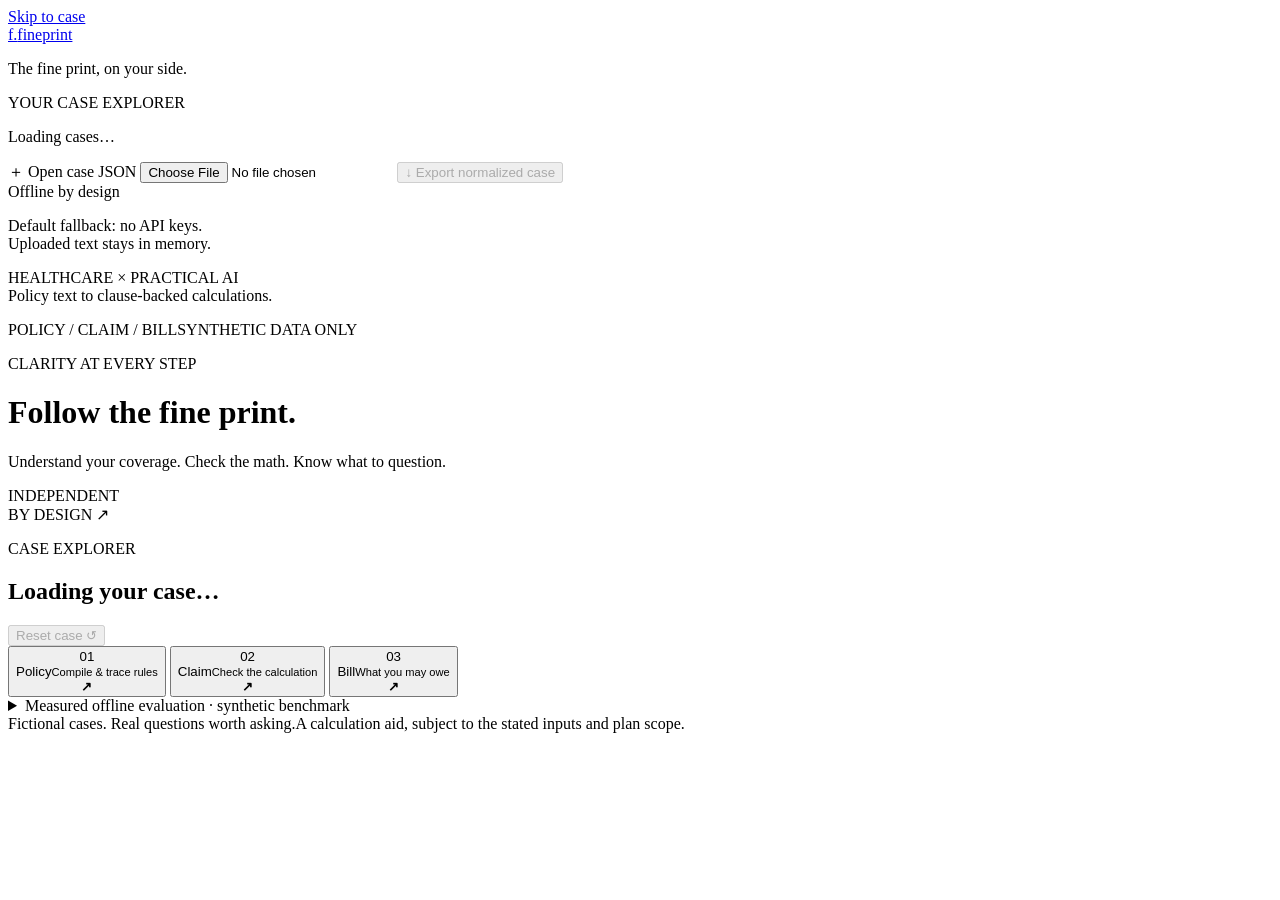
==== fineprint/static/index.html @ 20ce5488 "feat: guide policy upload through source evidence, claim differences and bill reconciliation" ====
<!doctype html>
<html lang="en">
<head>
  <meta charset="utf-8">
  <meta name="viewport" content="width=device-width, initial-scale=1">
  <meta name="description" content="Connect policy terms, an independent claim calculation, and the final medical bill.">
  <title>Fineprint · Follow the fine print</title>
  <link rel="stylesheet" href="/styles.css">
  <script src="/app.js" defer></script>
</head>
<body>
  <a class="skip-link" href="#main">Skip to case</a>
  <aside class="sidebar">
    <a class="brand" href="/" aria-label="Fineprint home"><span class="brand-mark">f.</span>fineprint</a>
    <p class="brand-caption">The fine print, on your side.</p>
    <div class="sidebar-label">YOUR CASE EXPLORER</div>
    <nav id="case-list" aria-label="Synthetic cases"><p>Loading cases…</p></nav>
    <div class="sidebar-tools">
      <label class="import-button" for="import-file">＋ Open case JSON</label>
      <input id="import-file" type="file" accept=".json,application/json">
      <button id="download" class="sidebar-button" disabled>↓ Export normalized case</button>
    </div>
    <div class="sidebar-note"><span class="offline-dot"></span> Offline by design<p>Default fallback: no API keys.<br>Uploaded text stays in memory.</p></div>
    <p class="sidebar-footer">HEALTHCARE × PRACTICAL AI<br><span>Policy text to clause-backed calculations.</span></p>
  </aside>
  <div class="workspace">
    <header class="topbar"><span>POLICY <span class="muted">/</span> CLAIM <span class="muted">/</span> BILL</span><span id="data-badge" class="badge">SYNTHETIC DATA ONLY</span></header>
    <main id="main" tabindex="-1">
      <div id="error" class="error-banner" role="alert" hidden></div>
      <p id="status" class="sr-only" role="status" aria-live="polite"></p>
      <div class="intro"><div><p class="eyebrow">CLARITY AT EVERY STEP</p><h1>Follow the fine print<span>.</span></h1><p class="intro-copy">Understand your coverage. Check the math. Know what to question.</p></div><span class="edition">INDEPENDENT<br>BY DESIGN ↗</span></div>
      <section class="case-heading" aria-label="Current case"><div><p id="insurer" class="eyebrow">CASE EXPLORER</p><h2 id="case-title">Loading your case…</h2><p id="case-summary" class="muted"></p></div><button id="reset" class="text-button" disabled>Reset case ↺</button></section>
      <div class="steps" role="tablist" aria-label="Case workflow">
        <button id="tab-policy" role="tab" aria-selected="true" aria-controls="panel-policy" data-step="policy"><span>01</span><div>Policy<small>Compile & trace rules</small></div><b>↗</b></button>
        <button id="tab-claim" role="tab" aria-selected="false" aria-controls="panel-claim" tabindex="-1" data-step="claim"><span>02</span><div>Claim<small>Check the calculation</small></div><b>↗</b></button>
        <button id="tab-bill" role="tab" aria-selected="false" aria-controls="panel-bill" tabindex="-1" data-step="bill"><span>03</span><div>Bill<small>What you may owe</small></div><b>↗</b></button>
      </div>
      <div id="validation"></div>
      <section id="panel-policy" role="tabpanel" aria-labelledby="tab-policy"></section>
      <section id="panel-claim" role="tabpanel" aria-labelledby="tab-claim" hidden></section>
      <section id="panel-bill" role="tabpanel" aria-labelledby="tab-bill" hidden></section>
      <section class="card" id="evaluation"><details><summary>Measured offline evaluation · synthetic benchmark</summary><p class="form-help">Run the frozen fallback against seen and held-out insurer documents, including unsupported formats. Results are measured locally.</p><button id="load-metrics" class="secondary-button">Run offline evaluation</button><div id="metrics-results"></div></details></section>
      <footer class="page-footer"><span>Fictional cases. Real questions worth asking.</span><span>A calculation aid, subject to the stated inputs and plan scope.</span></footer>
    </main>
  </div>
</body>
</html>
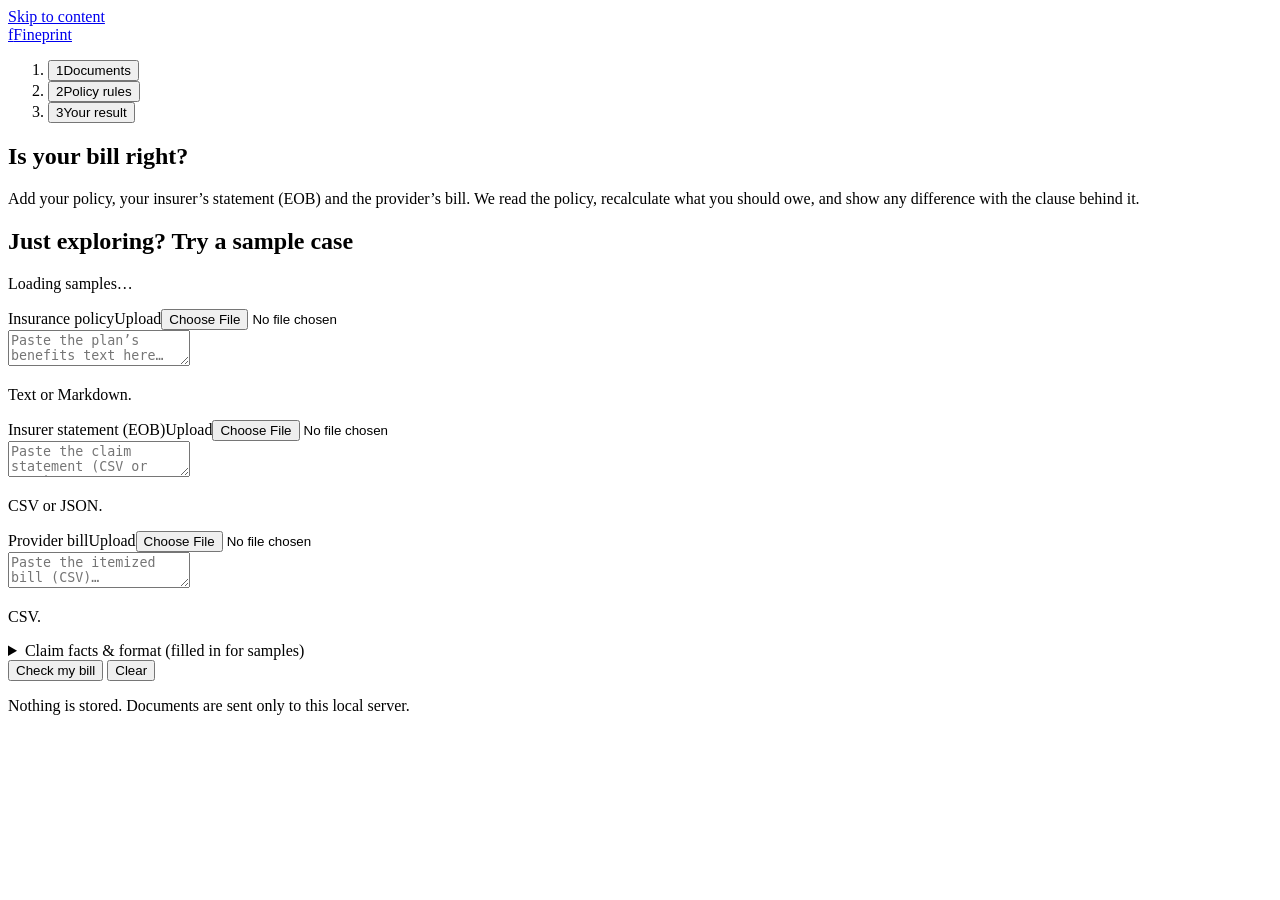
==== commit 05990c70: "Redesign web app as a three-step flow: documents, policy rules, result Adds /api/status, /api/sample" ====
--- a/fineprint/static/index.html
+++ b/fineprint/static/index.html
@@ -3,45 +3,113 @@
 <head>
   <meta charset="utf-8">
   <meta name="viewport" content="width=device-width, initial-scale=1">
-  <meta name="description" content="Connect policy terms, an independent claim calculation, and the final medical bill.">
-  <title>Fineprint · Follow the fine print</title>
+  <meta name="description" content="Check your medical bill against your insurance policy, clause by clause.">
+  <title>Fineprint · Check what you really owe</title>
   <link rel="stylesheet" href="/styles.css">
   <script src="/app.js" defer></script>
 </head>
 <body>
-  <a class="skip-link" href="#main">Skip to case</a>
-  <aside class="sidebar">
-    <a class="brand" href="/" aria-label="Fineprint home"><span class="brand-mark">f.</span>fineprint</a>
-    <p class="brand-caption">The fine print, on your side.</p>
-    <div class="sidebar-label">YOUR CASE EXPLORER</div>
-    <nav id="case-list" aria-label="Synthetic cases"><p>Loading cases…</p></nav>
-    <div class="sidebar-tools">
-      <label class="import-button" for="import-file">＋ Open case JSON</label>
-      <input id="import-file" type="file" accept=".json,application/json">
-      <button id="download" class="sidebar-button" disabled>↓ Export normalized case</button>
-    </div>
-    <div class="sidebar-note"><span class="offline-dot"></span> Offline by design<p>Default fallback: no API keys.<br>Uploaded text stays in memory.</p></div>
-    <p class="sidebar-footer">HEALTHCARE × PRACTICAL AI<br><span>Policy text to clause-backed calculations.</span></p>
-  </aside>
-  <div class="workspace">
-    <header class="topbar"><span>POLICY <span class="muted">/</span> CLAIM <span class="muted">/</span> BILL</span><span id="data-badge" class="badge">SYNTHETIC DATA ONLY</span></header>
-    <main id="main" tabindex="-1">
-      <div id="error" class="error-banner" role="alert" hidden></div>
-      <p id="status" class="sr-only" role="status" aria-live="polite"></p>
-      <div class="intro"><div><p class="eyebrow">CLARITY AT EVERY STEP</p><h1>Follow the fine print<span>.</span></h1><p class="intro-copy">Understand your coverage. Check the math. Know what to question.</p></div><span class="edition">INDEPENDENT<br>BY DESIGN ↗</span></div>
-      <section class="case-heading" aria-label="Current case"><div><p id="insurer" class="eyebrow">CASE EXPLORER</p><h2 id="case-title">Loading your case…</h2><p id="case-summary" class="muted"></p></div><button id="reset" class="text-button" disabled>Reset case ↺</button></section>
-      <div class="steps" role="tablist" aria-label="Case workflow">
-        <button id="tab-policy" role="tab" aria-selected="true" aria-controls="panel-policy" data-step="policy"><span>01</span><div>Policy<small>Compile & trace rules</small></div><b>↗</b></button>
-        <button id="tab-claim" role="tab" aria-selected="false" aria-controls="panel-claim" tabindex="-1" data-step="claim"><span>02</span><div>Claim<small>Check the calculation</small></div><b>↗</b></button>
-        <button id="tab-bill" role="tab" aria-selected="false" aria-controls="panel-bill" tabindex="-1" data-step="bill"><span>03</span><div>Bill<small>What you may owe</small></div><b>↗</b></button>
+  <a class="skip" href="#main">Skip to content</a>
+  <header class="top">
+    <a class="brand" href="/" aria-label="Fineprint, start over"><span class="mark" aria-hidden="true">f</span>Fineprint</a>
+    <ol class="steps" id="steps" aria-label="Progress">
+      <li><button type="button" data-step="1"><span class="n">1</span>Documents</button></li>
+      <li><button type="button" data-step="2"><span class="n">2</span>Policy rules</button></li>
+      <li><button type="button" data-step="3"><span class="n">3</span>Your result</button></li>
+    </ol>
+    <span class="badge" id="provider-badge" hidden></span>
+  </header>
+
+  <main id="main" tabindex="-1">
+    <div id="banner" role="alert" hidden></div>
+
+    <!-- Step 1 -->
+    <section id="step-1" class="step" aria-labelledby="h1-title">
+      <div class="intro">
+        <h1 id="h1-title">Is your bill right?</h1>
+        <p class="lede">Add your policy, your insurer’s statement (EOB) and the provider’s bill. We read the policy, recalculate what you should owe, and show any difference with the clause behind it.</p>
       </div>
-      <div id="validation"></div>
-      <section id="panel-policy" role="tabpanel" aria-labelledby="tab-policy"></section>
-      <section id="panel-claim" role="tabpanel" aria-labelledby="tab-claim" hidden></section>
-      <section id="panel-bill" role="tabpanel" aria-labelledby="tab-bill" hidden></section>
-      <section class="card" id="evaluation"><details><summary>Measured offline evaluation · synthetic benchmark</summary><p class="form-help">Run the frozen fallback against seen and held-out insurer documents, including unsupported formats. Results are measured locally.</p><button id="load-metrics" class="secondary-button">Run offline evaluation</button><div id="metrics-results"></div></details></section>
-      <footer class="page-footer"><span>Fictional cases. Real questions worth asking.</span><span>A calculation aid, subject to the stated inputs and plan scope.</span></footer>
-    </main>
-  </div>
+      <div class="samples" aria-labelledby="samples-title">
+        <h2 id="samples-title" class="eyebrow">Just exploring? Try a sample case</h2>
+        <div id="sample-list" class="sample-list"><p class="muted">Loading samples…</p></div>
+      </div>
+      <form id="doc-form" novalidate>
+        <div class="docs">
+          <div class="doc"><div class="doc-head"><label for="in-policy">Insurance policy</label><label class="file" for="file-policy">Upload<input id="file-policy" type="file" accept=".txt,.md,text/plain,text/markdown" data-target="in-policy"></label></div>
+            <textarea id="in-policy" spellcheck="false" placeholder="Paste the plan’s benefits text here…" aria-describedby="hint-policy"></textarea><p id="hint-policy" class="hint">Text or Markdown. <span class="count" data-count="in-policy"></span></p></div>
+          <div class="doc"><div class="doc-head"><label for="in-eob">Insurer statement (EOB)</label><label class="file" for="file-eob">Upload<input id="file-eob" type="file" accept=".csv,.json,.txt,text/csv,application/json,text/plain" data-target="in-eob"></label></div>
+            <textarea id="in-eob" spellcheck="false" placeholder="Paste the claim statement (CSV or JSON)…" aria-describedby="hint-eob"></textarea><p id="hint-eob" class="hint">CSV or JSON. <span class="count" data-count="in-eob"></span></p></div>
+          <div class="doc"><div class="doc-head"><label for="in-bill">Provider bill</label><label class="file" for="file-bill">Upload<input id="file-bill" type="file" accept=".csv,.txt,text/csv,text/plain" data-target="in-bill"></label></div>
+            <textarea id="in-bill" spellcheck="false" placeholder="Paste the itemized bill (CSV)…" aria-describedby="hint-bill"></textarea><p id="hint-bill" class="hint">CSV. <span class="count" data-count="in-bill"></span></p></div>
+        </div>
+        <details class="facts">
+          <summary>Claim facts &amp; format <span class="muted">(filled in for samples)</span></summary>
+          <p class="hint">Details a statement may not spell out: prior deductible spending, contracted prices and IDs. JSON.</p>
+          <label for="in-format" class="inline">EOB format</label>
+          <select id="in-format"><option value="aurora-csv-v1">CSV claim table</option><option value="mosaic-ledger-v1">JSON claim ledger</option></select>
+          <label for="in-facts" class="inline block">Facts (JSON)</label>
+          <textarea id="in-facts" class="facts-text" spellcheck="false" placeholder='{"claim_context": {...}, "bill_context": {...}, "allowed_evidence": {...}}'></textarea>
+        </details>
+        <div class="actions">
+          <button class="btn primary" type="submit" id="check-btn">Check my bill</button>
+          <button class="btn ghost" type="button" id="clear-btn">Clear</button>
+          <p class="privacy">Nothing is stored. Documents are sent only to this local server.</p>
+        </div>
+      </form>
+    </section>
+
+    <!-- Loading -->
+    <section id="loading" class="step" hidden aria-live="polite">
+      <div class="loading" role="status"><span class="spinner" aria-hidden="true"></span><p id="loading-text">Reading your policy…</p></div>
+    </section>
+
+    <!-- Step 2 -->
+    <section id="step-2" class="step" hidden aria-labelledby="h2-title">
+      <div class="step-head">
+        <div><h1 id="h2-title">What we read in your policy</h1>
+          <p class="lede">Each rule below was taken from a passage of your policy. Select a rule to see exactly where.</p></div>
+        <div id="backend-card" class="backend"></div>
+      </div>
+      <div id="unresolved" class="unresolved" hidden></div>
+      <div class="split">
+        <div class="rules" id="rules" aria-label="Compiled rules"></div>
+        <aside class="source" aria-label="Policy text">
+          <div class="source-head"><h2>Your policy</h2><span id="source-legend" class="legend"></span></div>
+          <div id="source-text" class="source-text" tabindex="0" role="region" aria-label="Policy text with highlighted source clauses"></div>
+        </aside>
+      </div>
+      <div class="actions sticky">
+        <button class="btn ghost" type="button" data-go="1">← Edit documents</button>
+        <button class="btn primary" type="button" data-go="3" id="to-result">See my result →</button>
+      </div>
+    </section>
+
+    <!-- Step 3 -->
+    <section id="step-3" class="step" hidden aria-labelledby="verdict-title">
+      <div id="verdict" class="verdict"></div>
+      <div id="figures" class="figures"></div>
+      <div id="assumptions"></div>
+      <div class="lines-head"><h2>Line by line</h2><div id="scenario-pick"></div></div>
+      <div id="lines" class="lines"></div>
+      <div class="export" id="export">
+        <h2>Take it with you</h2>
+        <p class="muted">A plain summary to bring to your insurer or the billing office.</p>
+        <div class="export-btns">
+          <button class="btn" type="button" id="copy-btn">Copy summary</button>
+          <button class="btn" type="button" id="dl-md">Download .md</button>
+          <button class="btn" type="button" id="dl-json">Download JSON</button>
+          <button class="btn" type="button" id="print-btn">Print / PDF</button>
+        </div>
+        <p id="copy-status" class="muted" role="status"></p>
+        <p class="fine">Fineprint does not give legal or medical advice. A difference is a question to ask, not a reason to withhold payment. Calculations are deterministic; the policy reader may make mistakes, so check the cited clauses.</p>
+      </div>
+      <div class="actions sticky"><button class="btn ghost" type="button" data-go="2">← Policy rules</button><button class="btn" type="button" id="restart">Start over</button></div>
+    </section>
+  </main>
+
+  <dialog id="clause-dialog" aria-labelledby="clause-title">
+    <form method="dialog"><h2 id="clause-title"></h2><p id="clause-text" class="clause-quote"></p>
+      <div class="dialog-actions"><button class="btn ghost" type="button" id="clause-show">Show in policy</button><button class="btn primary" value="close" autofocus>Close</button></div></form>
+  </dialog>
 </body>
 </html>
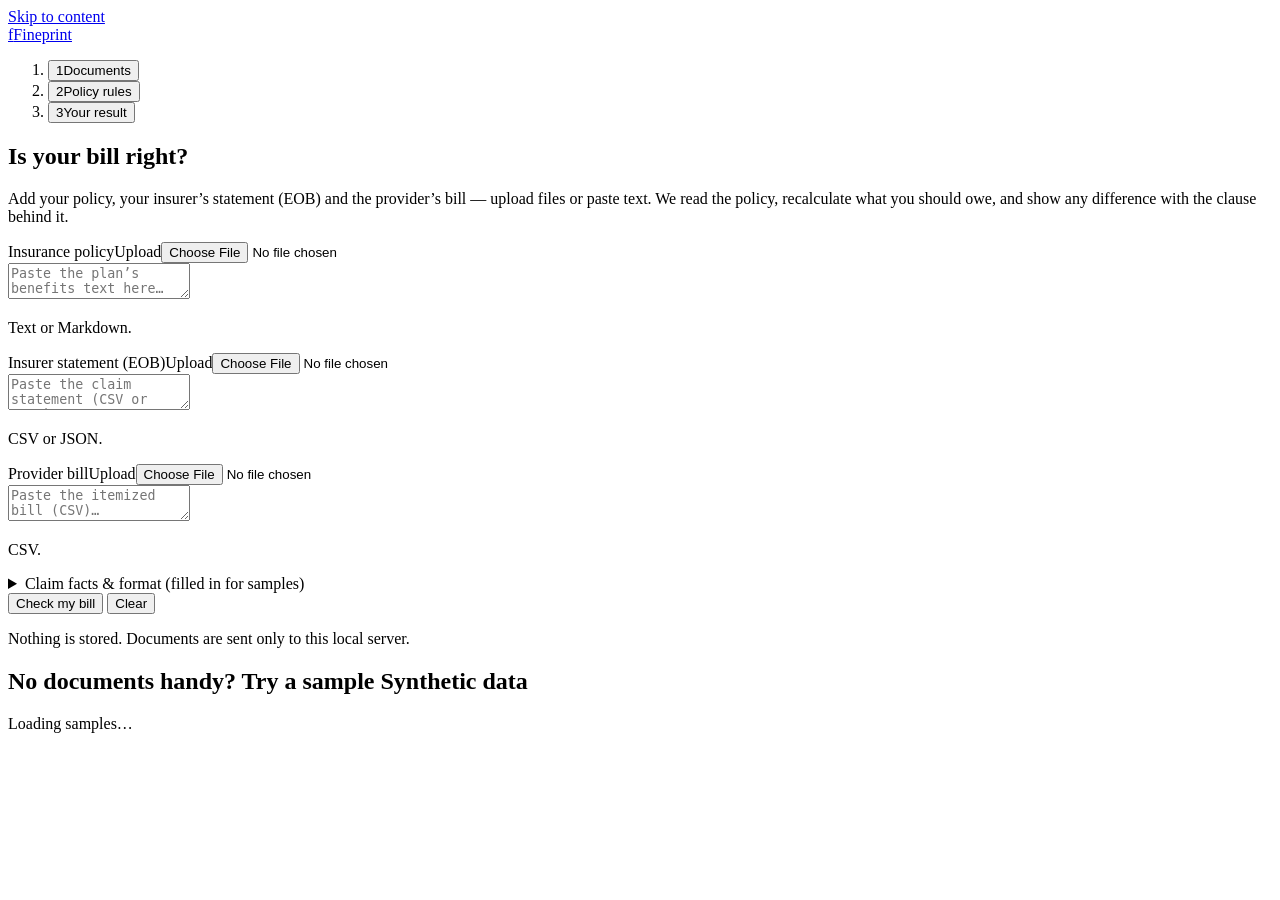
==== commit 48ca41ef: "UI: upload-first start screen with secondary synthetic sample row Samples fill the three inputs visi" ====
--- a/fineprint/static/index.html
+++ b/fineprint/static/index.html
@@ -22,16 +22,13 @@
 
   <main id="main" tabindex="-1">
     <div id="banner" role="alert" hidden></div>
+    <div id="synthetic-note" class="synthetic-note" hidden><b>Synthetic sample</b> — fictional people, insurer and bill. Not a real claim.</div>
 
     <!-- Step 1 -->
     <section id="step-1" class="step" aria-labelledby="h1-title">
       <div class="intro">
         <h1 id="h1-title">Is your bill right?</h1>
-        <p class="lede">Add your policy, your insurer’s statement (EOB) and the provider’s bill. We read the policy, recalculate what you should owe, and show any difference with the clause behind it.</p>
-      </div>
-      <div class="samples" aria-labelledby="samples-title">
-        <h2 id="samples-title" class="eyebrow">Just exploring? Try a sample case</h2>
-        <div id="sample-list" class="sample-list"><p class="muted">Loading samples…</p></div>
+        <p class="lede">Add your policy, your insurer’s statement (EOB) and the provider’s bill — upload files or paste text. We read the policy, recalculate what you should owe, and show any difference with the clause behind it.</p>
       </div>
       <form id="doc-form" novalidate>
         <div class="docs">
@@ -56,6 +53,10 @@
           <p class="privacy">Nothing is stored. Documents are sent only to this local server.</p>
         </div>
       </form>
+      <div class="samples" aria-labelledby="samples-title">
+        <h2 id="samples-title" class="eyebrow">No documents handy? Try a sample <span class="syn-tag">Synthetic data</span></h2>
+        <div id="sample-list" class="sample-list"><p class="muted">Loading samples…</p></div>
+      </div>
     </section>
 
     <!-- Loading -->
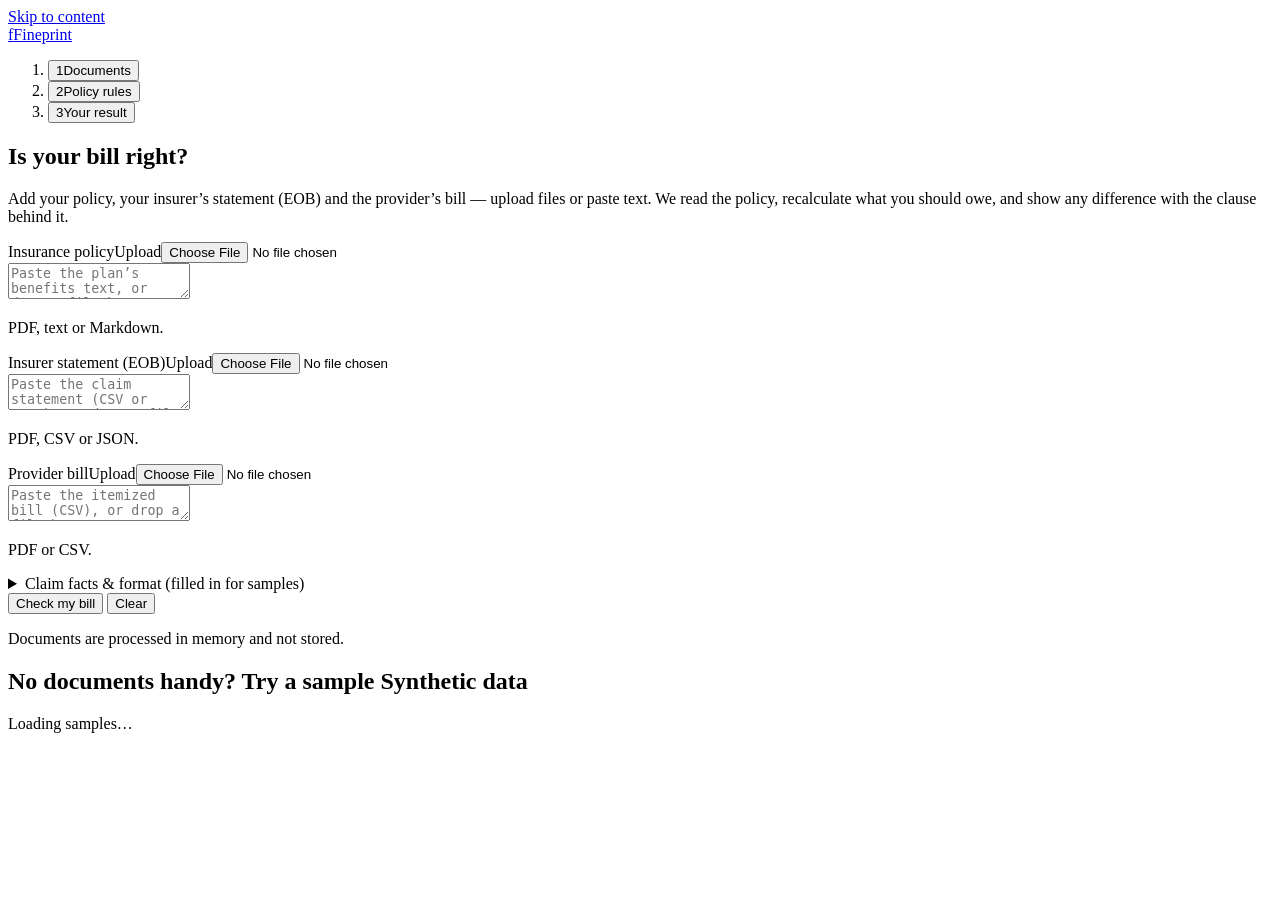
==== commit 479e82fe: "Support PDF uploads and drop targets with reviewable extraction status" ====
--- a/fineprint/static/index.html
+++ b/fineprint/static/index.html
@@ -32,12 +32,12 @@
       </div>
       <form id="doc-form" novalidate>
         <div class="docs">
-          <div class="doc"><div class="doc-head"><label for="in-policy">Insurance policy</label><label class="file" for="file-policy">Upload<input id="file-policy" type="file" accept=".txt,.md,text/plain,text/markdown" data-target="in-policy"></label></div>
-            <textarea id="in-policy" spellcheck="false" placeholder="Paste the plan’s benefits text here…" aria-describedby="hint-policy"></textarea><p id="hint-policy" class="hint">Text or Markdown. <span class="count" data-count="in-policy"></span></p></div>
-          <div class="doc"><div class="doc-head"><label for="in-eob">Insurer statement (EOB)</label><label class="file" for="file-eob">Upload<input id="file-eob" type="file" accept=".csv,.json,.txt,text/csv,application/json,text/plain" data-target="in-eob"></label></div>
-            <textarea id="in-eob" spellcheck="false" placeholder="Paste the claim statement (CSV or JSON)…" aria-describedby="hint-eob"></textarea><p id="hint-eob" class="hint">CSV or JSON. <span class="count" data-count="in-eob"></span></p></div>
-          <div class="doc"><div class="doc-head"><label for="in-bill">Provider bill</label><label class="file" for="file-bill">Upload<input id="file-bill" type="file" accept=".csv,.txt,text/csv,text/plain" data-target="in-bill"></label></div>
-            <textarea id="in-bill" spellcheck="false" placeholder="Paste the itemized bill (CSV)…" aria-describedby="hint-bill"></textarea><p id="hint-bill" class="hint">CSV. <span class="count" data-count="in-bill"></span></p></div>
+          <div class="doc" data-kind="policy"><div class="doc-head"><label for="in-policy">Insurance policy</label><label class="file" for="file-policy">Upload<input id="file-policy" type="file" accept=".pdf,.txt,.md,application/pdf,text/plain,text/markdown" data-target="in-policy"></label></div>
+            <textarea id="in-policy" spellcheck="false" placeholder="Paste the plan’s benefits text, or drop a file here…" aria-describedby="hint-policy status-policy"></textarea><p id="hint-policy" class="hint">PDF, text or Markdown. <span class="count" data-count="in-policy"></span></p><p id="status-policy" class="file-status" role="status" aria-live="polite"></p></div>
+          <div class="doc" data-kind="eob"><div class="doc-head"><label for="in-eob">Insurer statement (EOB)</label><label class="file" for="file-eob">Upload<input id="file-eob" type="file" accept=".pdf,.csv,.json,.txt,application/pdf,text/csv,application/json,text/plain" data-target="in-eob"></label></div>
+            <textarea id="in-eob" spellcheck="false" placeholder="Paste the claim statement (CSV or JSON), or drop a file here…" aria-describedby="hint-eob status-eob"></textarea><p id="hint-eob" class="hint">PDF, CSV or JSON. <span class="count" data-count="in-eob"></span></p><p id="status-eob" class="file-status" role="status" aria-live="polite"></p></div>
+          <div class="doc" data-kind="bill"><div class="doc-head"><label for="in-bill">Provider bill</label><label class="file" for="file-bill">Upload<input id="file-bill" type="file" accept=".pdf,.csv,.txt,application/pdf,text/csv,text/plain" data-target="in-bill"></label></div>
+            <textarea id="in-bill" spellcheck="false" placeholder="Paste the itemized bill (CSV), or drop a file here…" aria-describedby="hint-bill status-bill"></textarea><p id="hint-bill" class="hint">PDF or CSV. <span class="count" data-count="in-bill"></span></p><p id="status-bill" class="file-status" role="status" aria-live="polite"></p></div>
         </div>
         <details class="facts">
           <summary>Claim facts &amp; format <span class="muted">(filled in for samples)</span></summary>
@@ -50,7 +50,7 @@
         <div class="actions">
           <button class="btn primary" type="submit" id="check-btn">Check my bill</button>
           <button class="btn ghost" type="button" id="clear-btn">Clear</button>
-          <p class="privacy">Nothing is stored. Documents are sent only to this local server.</p>
+          <p class="privacy" id="privacy-note">Documents are processed in memory and not stored.</p>
         </div>
       </form>
       <div class="samples" aria-labelledby="samples-title">
@@ -68,7 +68,8 @@
     <section id="step-2" class="step" hidden aria-labelledby="h2-title">
       <div class="step-head">
         <div><h1 id="h2-title">What we read in your policy</h1>
-          <p class="lede">Each rule below was taken from a passage of your policy. Select a rule to see exactly where.</p></div>
+          <p class="lede">Each rule below was taken from a passage of your policy. Select a rule to see exactly where.</p>
+          <p id="pdf-note" class="pdf-note" hidden></p></div>
         <div id="backend-card" class="backend"></div>
       </div>
       <div id="unresolved" class="unresolved" hidden></div>
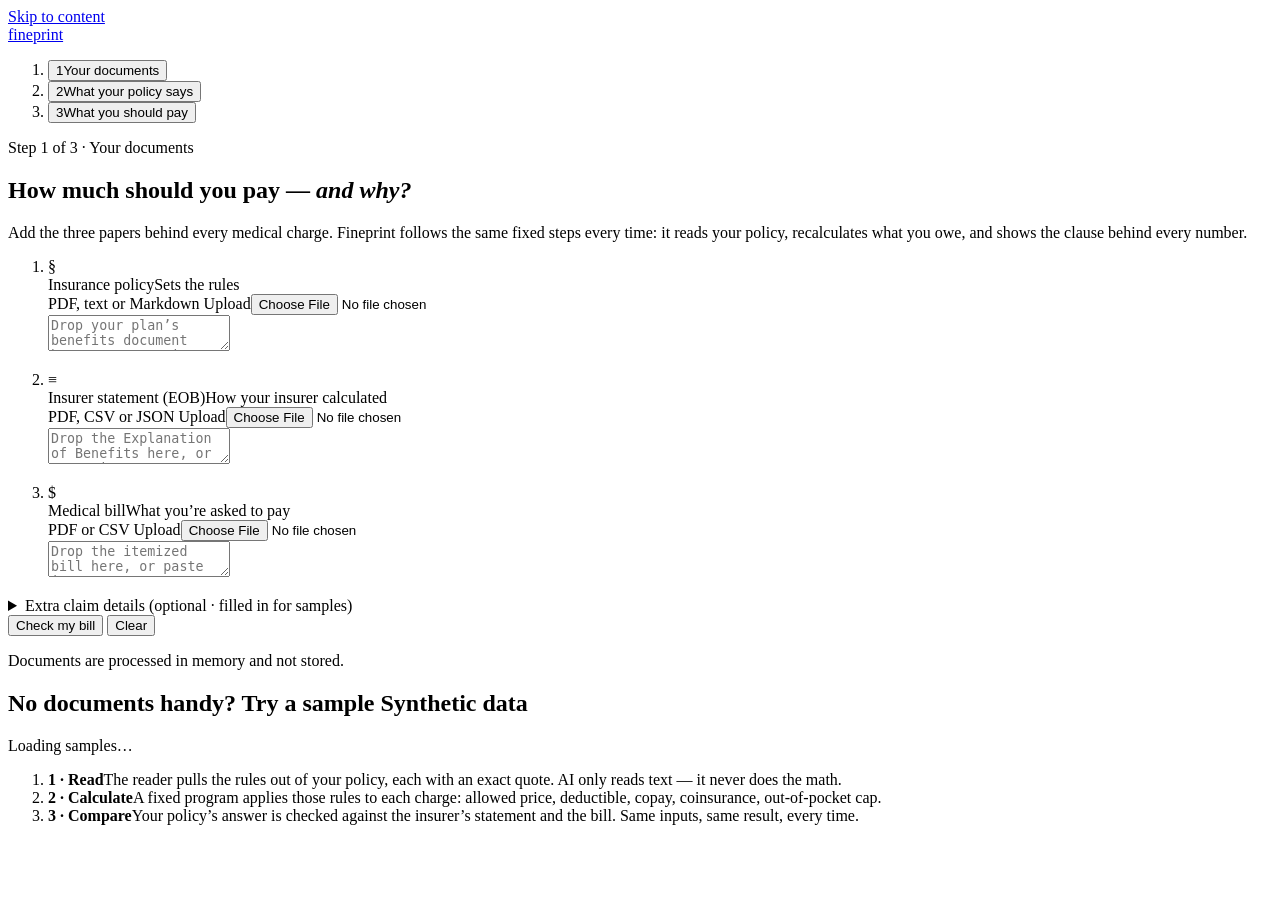
==== commit 42efdc0a: "App: calm three-step flow that leads with what you should pay and why" ====
--- a/fineprint/static/index.html
+++ b/fineprint/static/index.html
@@ -3,19 +3,20 @@
 <head>
   <meta charset="utf-8">
   <meta name="viewport" content="width=device-width, initial-scale=1">
-  <meta name="description" content="Check your medical bill against your insurance policy, clause by clause.">
-  <title>Fineprint · Check what you really owe</title>
+  <meta name="description" content="How much should you pay, and why? Fineprint checks your medical bill against your insurer’s statement and your policy, clause by clause.">
+  <meta name="theme-color" content="#f3eee2">
+  <title>Fineprint · How much should you pay, and why?</title>
   <link rel="stylesheet" href="/styles.css">
   <script src="/app.js" defer></script>
 </head>
 <body>
   <a class="skip" href="#main">Skip to content</a>
   <header class="top">
-    <a class="brand" href="/" aria-label="Fineprint, start over"><span class="mark" aria-hidden="true">f</span>Fineprint</a>
-    <ol class="steps" id="steps" aria-label="Progress">
-      <li><button type="button" data-step="1"><span class="n">1</span>Documents</button></li>
-      <li><button type="button" data-step="2"><span class="n">2</span>Policy rules</button></li>
-      <li><button type="button" data-step="3"><span class="n">3</span>Your result</button></li>
+    <a class="brand" href="/" aria-label="Fineprint, start over">fine<span>print</span></a>
+    <ol class="steps" id="steps" aria-label="Three fixed steps">
+      <li><button type="button" data-step="1"><span class="n">1</span><span class="sl">Your documents</span></button></li>
+      <li><button type="button" data-step="2"><span class="n">2</span><span class="sl">What your policy says</span></button></li>
+      <li><button type="button" data-step="3"><span class="n">3</span><span class="sl">What you should pay</span></button></li>
     </ol>
     <span class="badge" id="provider-badge" hidden></span>
   </header>
@@ -27,71 +28,95 @@
     <!-- Step 1 -->
     <section id="step-1" class="step" aria-labelledby="h1-title">
       <div class="intro">
-        <h1 id="h1-title">Is your bill right?</h1>
-        <p class="lede">Add your policy, your insurer’s statement (EOB) and the provider’s bill — upload files or paste text. We read the policy, recalculate what you should owe, and show any difference with the clause behind it.</p>
+        <p class="eyebrow">Step 1 of 3 · Your documents</p>
+        <h1 id="h1-title">How much should you pay — <em>and why?</em></h1>
+        <p class="lede">Add the three papers behind every medical charge. Fineprint follows the same fixed steps every time: it reads your policy, recalculates what you owe, and shows the clause behind every number.</p>
       </div>
       <form id="doc-form" novalidate>
-        <div class="docs">
-          <div class="doc" data-kind="policy"><div class="doc-head"><label for="in-policy">Insurance policy</label><label class="file" for="file-policy">Upload<input id="file-policy" type="file" accept=".pdf,.txt,.md,application/pdf,text/plain,text/markdown" data-target="in-policy"></label></div>
-            <textarea id="in-policy" spellcheck="false" placeholder="Paste the plan’s benefits text, or drop a file here…" aria-describedby="hint-policy status-policy"></textarea><p id="hint-policy" class="hint">PDF, text or Markdown. <span class="count" data-count="in-policy"></span></p><p id="status-policy" class="file-status" role="status" aria-live="polite"></p></div>
-          <div class="doc" data-kind="eob"><div class="doc-head"><label for="in-eob">Insurer statement (EOB)</label><label class="file" for="file-eob">Upload<input id="file-eob" type="file" accept=".pdf,.csv,.json,.txt,application/pdf,text/csv,application/json,text/plain" data-target="in-eob"></label></div>
-            <textarea id="in-eob" spellcheck="false" placeholder="Paste the claim statement (CSV or JSON), or drop a file here…" aria-describedby="hint-eob status-eob"></textarea><p id="hint-eob" class="hint">PDF, CSV or JSON. <span class="count" data-count="in-eob"></span></p><p id="status-eob" class="file-status" role="status" aria-live="polite"></p></div>
-          <div class="doc" data-kind="bill"><div class="doc-head"><label for="in-bill">Provider bill</label><label class="file" for="file-bill">Upload<input id="file-bill" type="file" accept=".pdf,.csv,.txt,application/pdf,text/csv,text/plain" data-target="in-bill"></label></div>
-            <textarea id="in-bill" spellcheck="false" placeholder="Paste the itemized bill (CSV), or drop a file here…" aria-describedby="hint-bill status-bill"></textarea><p id="hint-bill" class="hint">PDF or CSV. <span class="count" data-count="in-bill"></span></p><p id="status-bill" class="file-status" role="status" aria-live="polite"></p></div>
-        </div>
+        <ol class="docs chain" aria-label="Policy, then insurer statement, then bill">
+          <li class="doc" data-kind="policy">
+            <div class="doc-role"><span class="doc-ico" aria-hidden="true">§</span><div><label for="in-policy" class="doc-name">Insurance policy</label><span class="doc-what">Sets the rules</span></div></div>
+            <div class="doc-head"><span class="hint" id="hint-policy">PDF, text or Markdown <span class="count" data-count="in-policy"></span></span><label class="file" for="file-policy">Upload<input id="file-policy" type="file" accept=".pdf,.txt,.md,application/pdf,text/plain,text/markdown" data-target="in-policy"></label></div>
+            <textarea id="in-policy" spellcheck="false" placeholder="Drop your plan’s benefits document here, or paste its text…" aria-describedby="hint-policy status-policy"></textarea>
+            <p id="status-policy" class="file-status" role="status" aria-live="polite"></p>
+          </li>
+          <li class="doc" data-kind="eob">
+            <div class="doc-role"><span class="doc-ico" aria-hidden="true">≡</span><div><label for="in-eob" class="doc-name">Insurer statement (EOB)</label><span class="doc-what">How your insurer calculated</span></div></div>
+            <div class="doc-head"><span class="hint" id="hint-eob">PDF, CSV or JSON <span class="count" data-count="in-eob"></span></span><label class="file" for="file-eob">Upload<input id="file-eob" type="file" accept=".pdf,.csv,.json,.txt,application/pdf,text/csv,application/json,text/plain" data-target="in-eob"></label></div>
+            <textarea id="in-eob" spellcheck="false" placeholder="Drop the Explanation of Benefits here, or paste it…" aria-describedby="hint-eob status-eob"></textarea>
+            <p id="status-eob" class="file-status" role="status" aria-live="polite"></p>
+          </li>
+          <li class="doc" data-kind="bill">
+            <div class="doc-role"><span class="doc-ico" aria-hidden="true">$</span><div><label for="in-bill" class="doc-name">Medical bill</label><span class="doc-what">What you’re asked to pay</span></div></div>
+            <div class="doc-head"><span class="hint" id="hint-bill">PDF or CSV <span class="count" data-count="in-bill"></span></span><label class="file" for="file-bill">Upload<input id="file-bill" type="file" accept=".pdf,.csv,.txt,application/pdf,text/csv,text/plain" data-target="in-bill"></label></div>
+            <textarea id="in-bill" spellcheck="false" placeholder="Drop the itemized bill here, or paste it…" aria-describedby="hint-bill status-bill"></textarea>
+            <p id="status-bill" class="file-status" role="status" aria-live="polite"></p>
+          </li>
+        </ol>
         <details class="facts">
-          <summary>Claim facts &amp; format <span class="muted">(filled in for samples)</span></summary>
-          <p class="hint">Details a statement may not spell out: prior deductible spending, contracted prices and IDs. JSON.</p>
-          <label for="in-format" class="inline">EOB format</label>
+          <summary>Extra claim details <span class="muted">(optional · filled in for samples)</span></summary>
+          <p class="hint">Facts a statement may not spell out — what you’ve already spent toward your deductible, contracted prices, IDs. JSON.</p>
+          <label for="in-format" class="inline">Statement format</label>
           <select id="in-format"><option value="aurora-csv-v1">CSV claim table</option><option value="mosaic-ledger-v1">JSON claim ledger</option></select>
-          <label for="in-facts" class="inline block">Facts (JSON)</label>
+          <label for="in-facts" class="inline block">Details (JSON)</label>
           <textarea id="in-facts" class="facts-text" spellcheck="false" placeholder='{"claim_context": {...}, "bill_context": {...}, "allowed_evidence": {...}}'></textarea>
         </details>
         <div class="actions">
-          <button class="btn primary" type="submit" id="check-btn">Check my bill</button>
+          <button class="btn primary big" type="submit" id="check-btn">Check my bill</button>
           <button class="btn ghost" type="button" id="clear-btn">Clear</button>
           <p class="privacy" id="privacy-note">Documents are processed in memory and not stored.</p>
         </div>
       </form>
+
       <div class="samples" aria-labelledby="samples-title">
-        <h2 id="samples-title" class="eyebrow">No documents handy? Try a sample <span class="syn-tag">Synthetic data</span></h2>
+        <h2 id="samples-title">No documents handy? Try a sample <span class="syn-tag">Synthetic data</span></h2>
         <div id="sample-list" class="sample-list"><p class="muted">Loading samples…</p></div>
       </div>
+
+      <ol class="how" aria-label="How Fineprint works">
+        <li><b>1 · Read</b><span>The reader pulls the rules out of your policy, each with an exact quote. AI only reads text — it never does the math.</span></li>
+        <li><b>2 · Calculate</b><span>A fixed program applies those rules to each charge: allowed price, deductible, copay, coinsurance, out-of-pocket cap.</span></li>
+        <li><b>3 · Compare</b><span>Your policy’s answer is checked against the insurer’s statement and the bill. Same inputs, same result, every time.</span></li>
+      </ol>
     </section>
 
     <!-- Loading -->
     <section id="loading" class="step" hidden aria-live="polite">
-      <div class="loading" role="status"><span class="spinner" aria-hidden="true"></span><p id="loading-text">Reading your policy…</p></div>
+      <div class="loading" role="status">
+        <ol class="load-steps" aria-hidden="true"><li id="ls-1">Read policy</li><li id="ls-2">Recalculate</li><li id="ls-3">Compare</li></ol>
+        <span class="spinner" aria-hidden="true"></span><p id="loading-text">Reading your policy…</p></div>
     </section>
 
     <!-- Step 2 -->
     <section id="step-2" class="step" hidden aria-labelledby="h2-title">
       <div class="step-head">
-        <div><h1 id="h2-title">What we read in your policy</h1>
-          <p class="lede">Each rule below was taken from a passage of your policy. Select a rule to see exactly where.</p>
+        <div><p class="eyebrow">Step 2 of 3 · What your policy says</p>
+          <h1 id="h2-title">Your coverage, in plain numbers</h1>
+          <p class="lede">These are the only rules that decide what you pay. Tap one to see the exact sentence in your policy it came from.</p>
           <p id="pdf-note" class="pdf-note" hidden></p></div>
         <div id="backend-card" class="backend"></div>
       </div>
       <div id="unresolved" class="unresolved" hidden></div>
       <div class="split">
-        <div class="rules" id="rules" aria-label="Compiled rules"></div>
+        <div class="rules" id="rules" aria-label="Rules read from your policy"></div>
         <aside class="source" aria-label="Policy text">
-          <div class="source-head"><h2>Your policy</h2><span id="source-legend" class="legend"></span></div>
+          <div class="source-head"><h2><span class="tag policy">Policy</span> Your policy text</h2><span id="source-legend" class="legend"></span></div>
           <div id="source-text" class="source-text" tabindex="0" role="region" aria-label="Policy text with highlighted source clauses"></div>
         </aside>
       </div>
       <div class="actions sticky">
-        <button class="btn ghost" type="button" data-go="1">← Edit documents</button>
-        <button class="btn primary" type="button" data-go="3" id="to-result">See my result →</button>
+        <button class="btn ghost" type="button" data-go="1">← Documents</button>
+        <button class="btn primary" type="button" data-go="3" id="to-result">See what you should pay →</button>
       </div>
     </section>
 
     <!-- Step 3 -->
     <section id="step-3" class="step" hidden aria-labelledby="verdict-title">
+      <p class="eyebrow">Step 3 of 3 · What you should pay</p>
       <div id="verdict" class="verdict"></div>
       <div id="figures" class="figures"></div>
       <div id="assumptions"></div>
-      <div class="lines-head"><h2>Line by line</h2><div id="scenario-pick"></div></div>
+      <div class="lines-head"><div><h2>Every charge, checked</h2><p class="muted small">Open a charge to see each step of the math and the clause it comes from.</p></div><div id="scenario-pick"></div></div>
       <div id="lines" class="lines"></div>
       <div class="export" id="export">
         <h2>Take it with you</h2>
@@ -103,14 +128,14 @@
           <button class="btn" type="button" id="print-btn">Print / PDF</button>
         </div>
         <p id="copy-status" class="muted" role="status"></p>
-        <p class="fine">Fineprint does not give legal or medical advice. A difference is a question to ask, not a reason to withhold payment. Calculations are deterministic; the policy reader may make mistakes, so check the cited clauses.</p>
+        <p class="fine">Fineprint does not give legal or medical advice. A difference is a question to ask, not a reason to withhold payment. The math is done by a fixed program, not AI; the policy reader can make mistakes, so check the cited clauses.</p>
       </div>
       <div class="actions sticky"><button class="btn ghost" type="button" data-go="2">← Policy rules</button><button class="btn" type="button" id="restart">Start over</button></div>
     </section>
   </main>
 
   <dialog id="clause-dialog" aria-labelledby="clause-title">
-    <form method="dialog"><h2 id="clause-title"></h2><p id="clause-text" class="clause-quote"></p>
+    <form method="dialog"><p class="eyebrow"><span class="tag policy">Policy</span> The rule behind this number</p><h2 id="clause-title"></h2><p id="clause-text" class="clause-quote"></p>
       <div class="dialog-actions"><button class="btn ghost" type="button" id="clause-show">Show in policy</button><button class="btn primary" value="close" autofocus>Close</button></div></form>
   </dialog>
 </body>
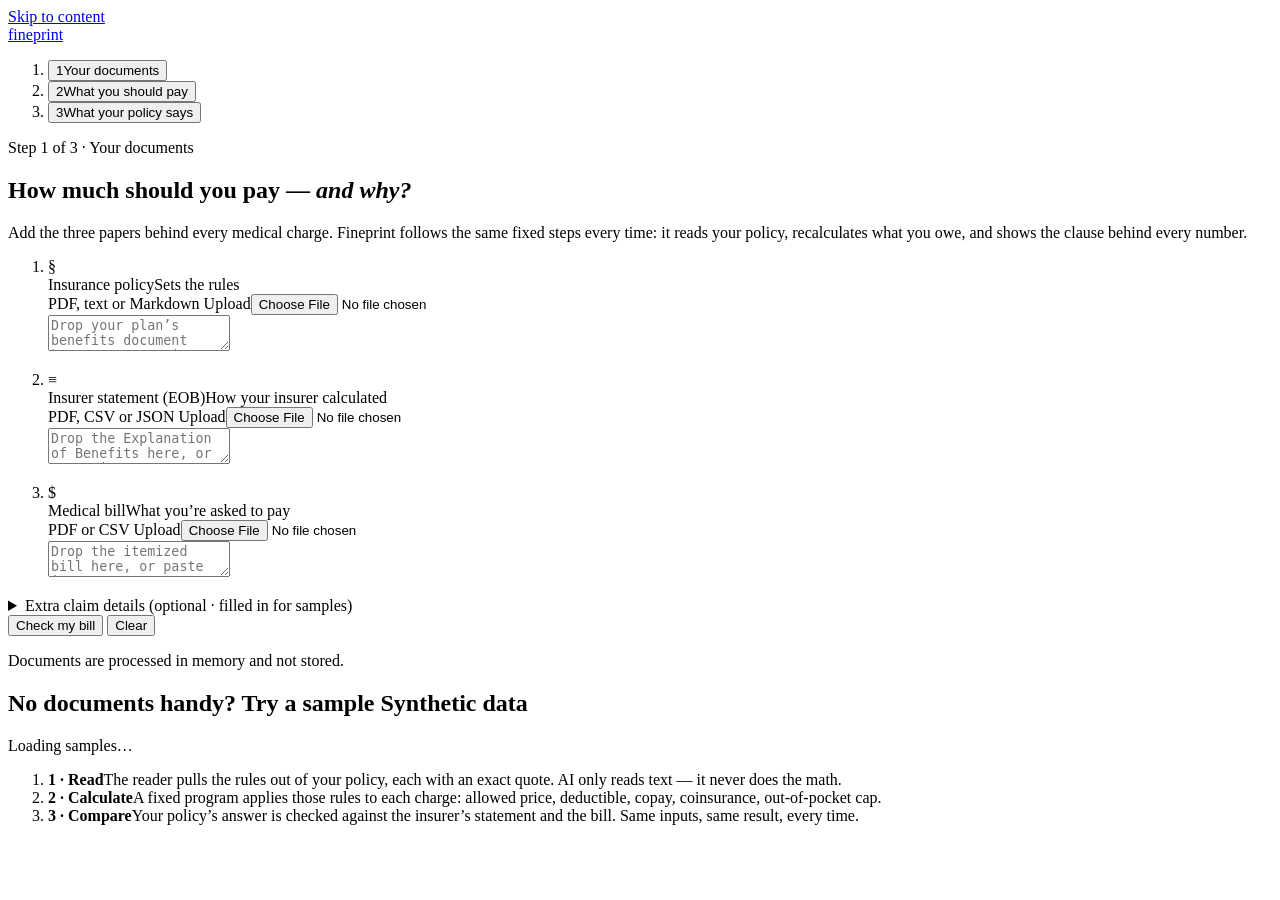
==== commit a7da9101: "Show the payment answer before optional policy detail" ====
--- a/fineprint/static/index.html
+++ b/fineprint/static/index.html
@@ -15,8 +15,8 @@
     <a class="brand" href="/" aria-label="Fineprint, start over">fine<span>print</span></a>
     <ol class="steps" id="steps" aria-label="Three fixed steps">
       <li><button type="button" data-step="1"><span class="n">1</span><span class="sl">Your documents</span></button></li>
-      <li><button type="button" data-step="2"><span class="n">2</span><span class="sl">What your policy says</span></button></li>
-      <li><button type="button" data-step="3"><span class="n">3</span><span class="sl">What you should pay</span></button></li>
+      <li><button type="button" data-step="2"><span class="n">2</span><span class="sl">What you should pay</span></button></li>
+      <li><button type="button" data-step="3"><span class="n">3</span><span class="sl">What your policy says</span></button></li>
     </ol>
     <span class="badge" id="provider-badge" hidden></span>
   </header>
@@ -29,7 +29,7 @@
     <section id="step-1" class="step" aria-labelledby="h1-title">
       <div class="intro">
         <p class="eyebrow">Step 1 of 3 · Your documents</p>
-        <h1 id="h1-title">How much should you pay — <em>and why?</em></h1>
+        <h1 id="h1-title" tabindex="-1">How much should you pay — <em>and why?</em></h1>
         <p class="lede">Add the three papers behind every medical charge. Fineprint follows the same fixed steps every time: it reads your policy, recalculates what you owe, and shows the clause behind every number.</p>
       </div>
       <form id="doc-form" novalidate>
@@ -87,11 +87,34 @@
         <span class="spinner" aria-hidden="true"></span><p id="loading-text">Reading your policy…</p></div>
     </section>
 
-    <!-- Step 2 -->
-    <section id="step-2" class="step" hidden aria-labelledby="h2-title">
+    <!-- Step 2: the answer -->
+    <section id="step-2" class="step" hidden aria-labelledby="verdict-title">
+      <p class="eyebrow">Step 2 of 3 · What you should pay</p>
+      <div id="verdict" class="verdict"></div>
+      <div id="figures" class="figures"></div>
+      <div id="assumptions"></div>
+      <div class="lines-head"><div><h2>Every charge, checked</h2><p class="muted small">Open a charge to see each step of the math and the clause it comes from.</p></div><div id="scenario-pick"></div></div>
+      <div id="lines" class="lines"></div>
+      <div class="export" id="export">
+        <h2>Take it with you</h2>
+        <p class="muted">A plain summary to bring to your insurer or the billing office.</p>
+        <div class="export-btns">
+          <button class="btn" type="button" id="copy-btn">Copy summary</button>
+          <button class="btn" type="button" id="dl-md">Download .md</button>
+          <button class="btn" type="button" id="dl-json">Download JSON</button>
+          <button class="btn" type="button" id="print-btn">Print / PDF</button>
+          <button class="btn ghost" type="button" id="restart">Start over</button>
+        </div>
+        <p id="copy-status" class="muted" role="status"></p>
+        <p class="fine">Fineprint does not give legal or medical advice. A difference is a question to ask, not a reason to withhold payment. The math is done by a fixed program, not AI; the policy reader can make mistakes, so check the cited clauses.</p>
+      </div>
+      <div class="actions sticky"><button class="btn ghost" type="button" data-go="1">← Documents</button><button class="btn primary" type="button" data-go="3">Policy rules (optional) →</button></div>
+    </section>
+    <!-- Step 3: optional policy detail -->
+    <section id="step-3" class="step" hidden aria-labelledby="h2-title">
       <div class="step-head">
-        <div><p class="eyebrow">Step 2 of 3 · What your policy says</p>
-          <h1 id="h2-title">Your coverage, in plain numbers</h1>
+        <div><p class="eyebrow">Step 3 of 3 · What your policy says · optional detail</p>
+          <h1 id="h2-title" tabindex="-1">Your coverage, in plain numbers</h1>
           <p class="lede">These are the only rules that decide what you pay. Tap one to see the exact sentence in your policy it came from.</p>
           <p id="pdf-note" class="pdf-note" hidden></p></div>
         <div id="backend-card" class="backend"></div>
@@ -105,33 +128,11 @@
         </aside>
       </div>
       <div class="actions sticky">
-        <button class="btn ghost" type="button" data-go="1">← Documents</button>
-        <button class="btn primary" type="button" data-go="3" id="to-result">See what you should pay →</button>
+        <button class="btn ghost" type="button" data-go="2">← What you should pay</button>
+        <button class="btn primary" type="button" data-go="1">Your documents</button>
       </div>
     </section>
 
-    <!-- Step 3 -->
-    <section id="step-3" class="step" hidden aria-labelledby="verdict-title">
-      <p class="eyebrow">Step 3 of 3 · What you should pay</p>
-      <div id="verdict" class="verdict"></div>
-      <div id="figures" class="figures"></div>
-      <div id="assumptions"></div>
-      <div class="lines-head"><div><h2>Every charge, checked</h2><p class="muted small">Open a charge to see each step of the math and the clause it comes from.</p></div><div id="scenario-pick"></div></div>
-      <div id="lines" class="lines"></div>
-      <div class="export" id="export">
-        <h2>Take it with you</h2>
-        <p class="muted">A plain summary to bring to your insurer or the billing office.</p>
-        <div class="export-btns">
-          <button class="btn" type="button" id="copy-btn">Copy summary</button>
-          <button class="btn" type="button" id="dl-md">Download .md</button>
-          <button class="btn" type="button" id="dl-json">Download JSON</button>
-          <button class="btn" type="button" id="print-btn">Print / PDF</button>
-        </div>
-        <p id="copy-status" class="muted" role="status"></p>
-        <p class="fine">Fineprint does not give legal or medical advice. A difference is a question to ask, not a reason to withhold payment. The math is done by a fixed program, not AI; the policy reader can make mistakes, so check the cited clauses.</p>
-      </div>
-      <div class="actions sticky"><button class="btn ghost" type="button" data-go="2">← Policy rules</button><button class="btn" type="button" id="restart">Start over</button></div>
-    </section>
   </main>
 
   <dialog id="clause-dialog" aria-labelledby="clause-title">
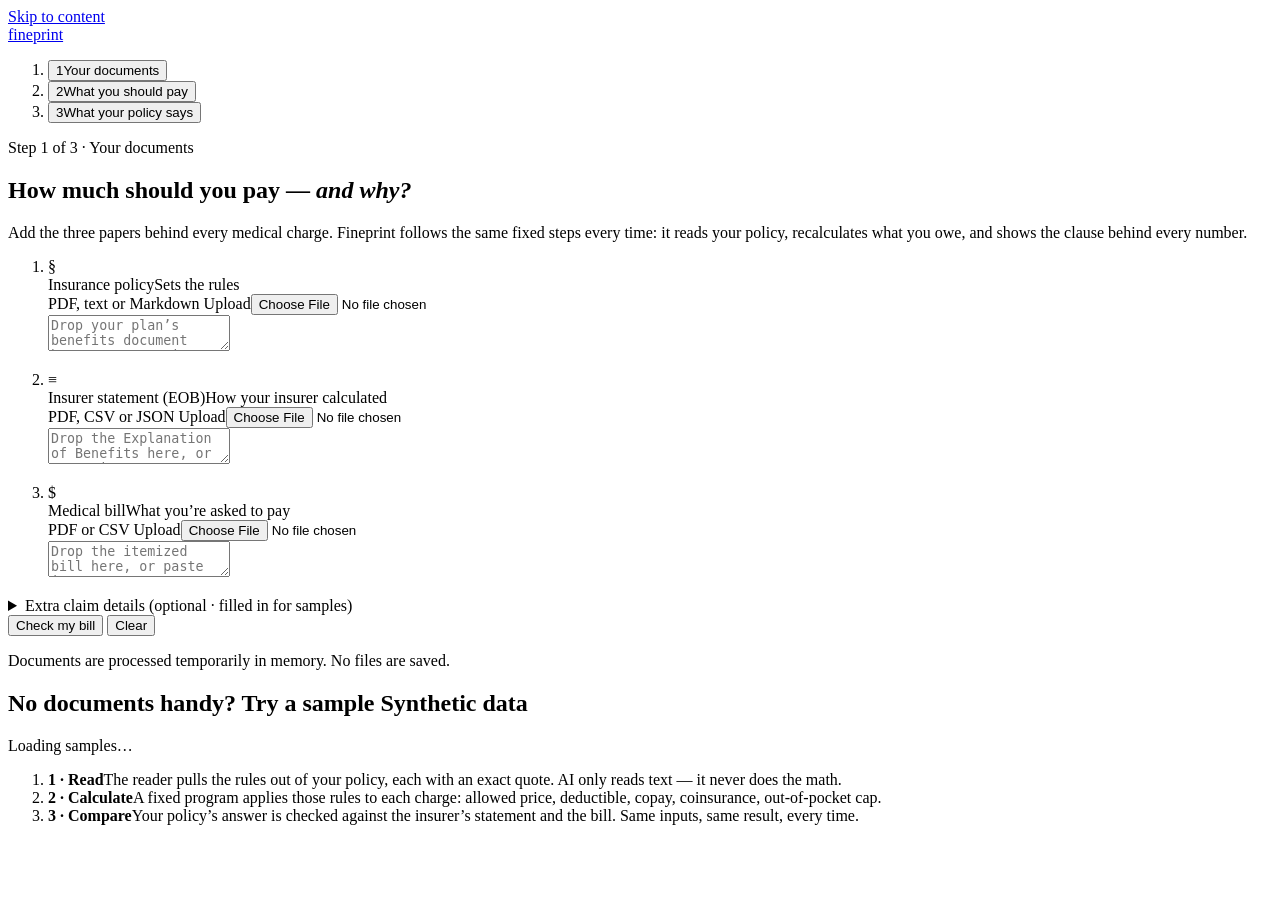
==== commit 2b4669c9: "Run document analysis as resumable jobs across ECS tasks" ====
--- a/fineprint/static/index.html
+++ b/fineprint/static/index.html
@@ -37,6 +37,11 @@
           <li class="doc" data-kind="policy">
             <div class="doc-role"><span class="doc-ico" aria-hidden="true">§</span><div><label for="in-policy" class="doc-name">Insurance policy</label><span class="doc-what">Sets the rules</span></div></div>
             <div class="doc-head"><span class="hint" id="hint-policy">PDF, text or Markdown <span class="count" data-count="in-policy"></span></span><label class="file" for="file-policy">Upload<input id="file-policy" type="file" accept=".pdf,.txt,.md,application/pdf,text/plain,text/markdown" data-target="in-policy"></label></div>
+            <div id="policy-upload-prompt" class="policy-upload-prompt" role="note" hidden>
+              <strong>Upload the real Kaiser SBC PDF to continue</strong>
+              <a href="https://healthy.kaiserpermanente.org/content/dam/kporg/final/documents/health-plan-documents/summary-of-benefits/ca/individual-family/2026/40513CA0380002-01-en-2026.pdf" target="_blank" rel="noopener noreferrer">Download it from Kaiser (official PDF)</a>
+              <p>We don’t preload this PDF because it has no redistribution license. Download it from Kaiser, then use Upload or drop it here.</p>
+            </div>
             <textarea id="in-policy" spellcheck="false" placeholder="Drop your plan’s benefits document here, or paste its text…" aria-describedby="hint-policy status-policy"></textarea>
             <p id="status-policy" class="file-status" role="status" aria-live="polite"></p>
           </li>
@@ -64,13 +69,14 @@
         <div class="actions">
           <button class="btn primary big" type="submit" id="check-btn">Check my bill</button>
           <button class="btn ghost" type="button" id="clear-btn">Clear</button>
-          <p class="privacy" id="privacy-note">Documents are processed in memory and not stored.</p>
+          <p id="policy-missing" class="policy-missing" role="status" hidden>The demo claim and bill are loaded. Only the policy PDF is missing.</p>
+          <p class="privacy" id="privacy-note">Documents are processed temporarily in memory. No files are saved.</p>
         </div>
       </form>
 
       <div class="samples" aria-labelledby="samples-title">
         <h2 id="samples-title">No documents handy? Try a sample <span class="syn-tag">Synthetic data</span></h2>
-        <div id="sample-list" class="sample-list"><p class="muted">Loading samples…</p></div>
+        <div id="sample-list" class="sample-list" aria-label="Three synthetic samples, followed by Kaiser real SBC"><p class="muted">Loading samples…</p></div>
       </div>
 
       <ol class="how" aria-label="How Fineprint works">
